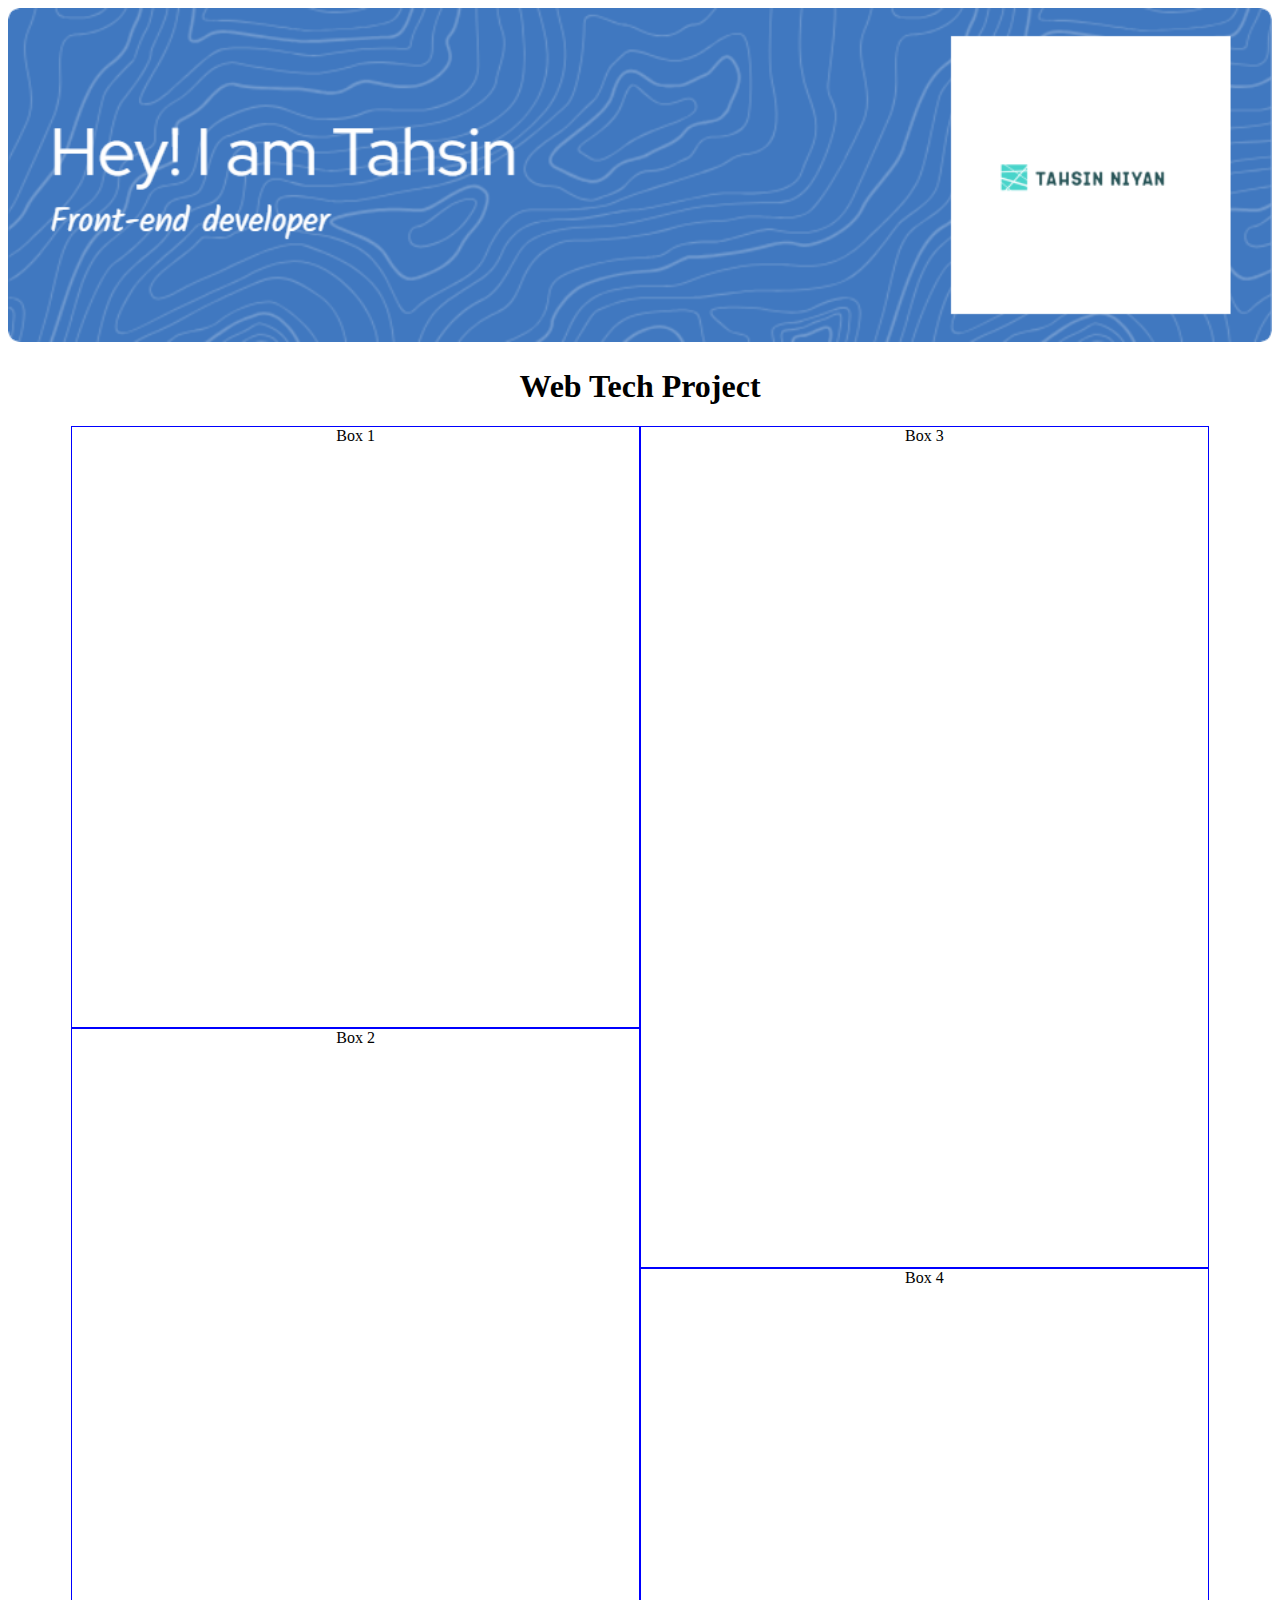
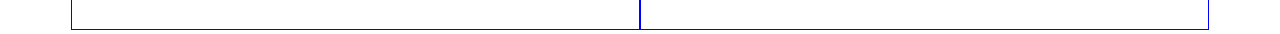
==== index.html @ 31b0875a "structure box created" ====
<!DOCTYPE html>
<html lang="en">
<head>
    <meta charset="UTF-8">
    <meta name="viewport" content="width=device-width, initial-scale=1.0">
    <title>Document</title>
    <link href="./output.css" rel="stylesheet">
    <link rel="stylesheet" href="style.css">
    
</head>
<body>
    <header>
        <img style=" width: 100%;" src="./images/headerimg.png" alt="Header image">
        <h1>Web Tech Project</h1>
    </header>
    <main>
        <div class="maindiv">
            <div class="leftdiv">
                <div class="box">Box 1</div>
                <div class="box">Box 2</div>
            </div>
            
            <div class="rightdiv">
                <div class="box box3">Box 3</div>
                <div class="box box4">Box 4</div>
            </div>
        </div>
    </main>
</body>
</html>
---- style.css ----
header{
    text-align: center;
}
.maindiv{
    display: flex;
    text-align: center;
    margin-left: 5%;
    margin-right: 5%;
    height: 1200px;
}
.leftdiv{
    width: 50%;
}

.rightdiv{
    width: 50%;
}
.box{
    border: 1px solid blue;
    height: 50%;
}
.box3{
    height: 70%;
}
.box4{
    height: 30%;
}
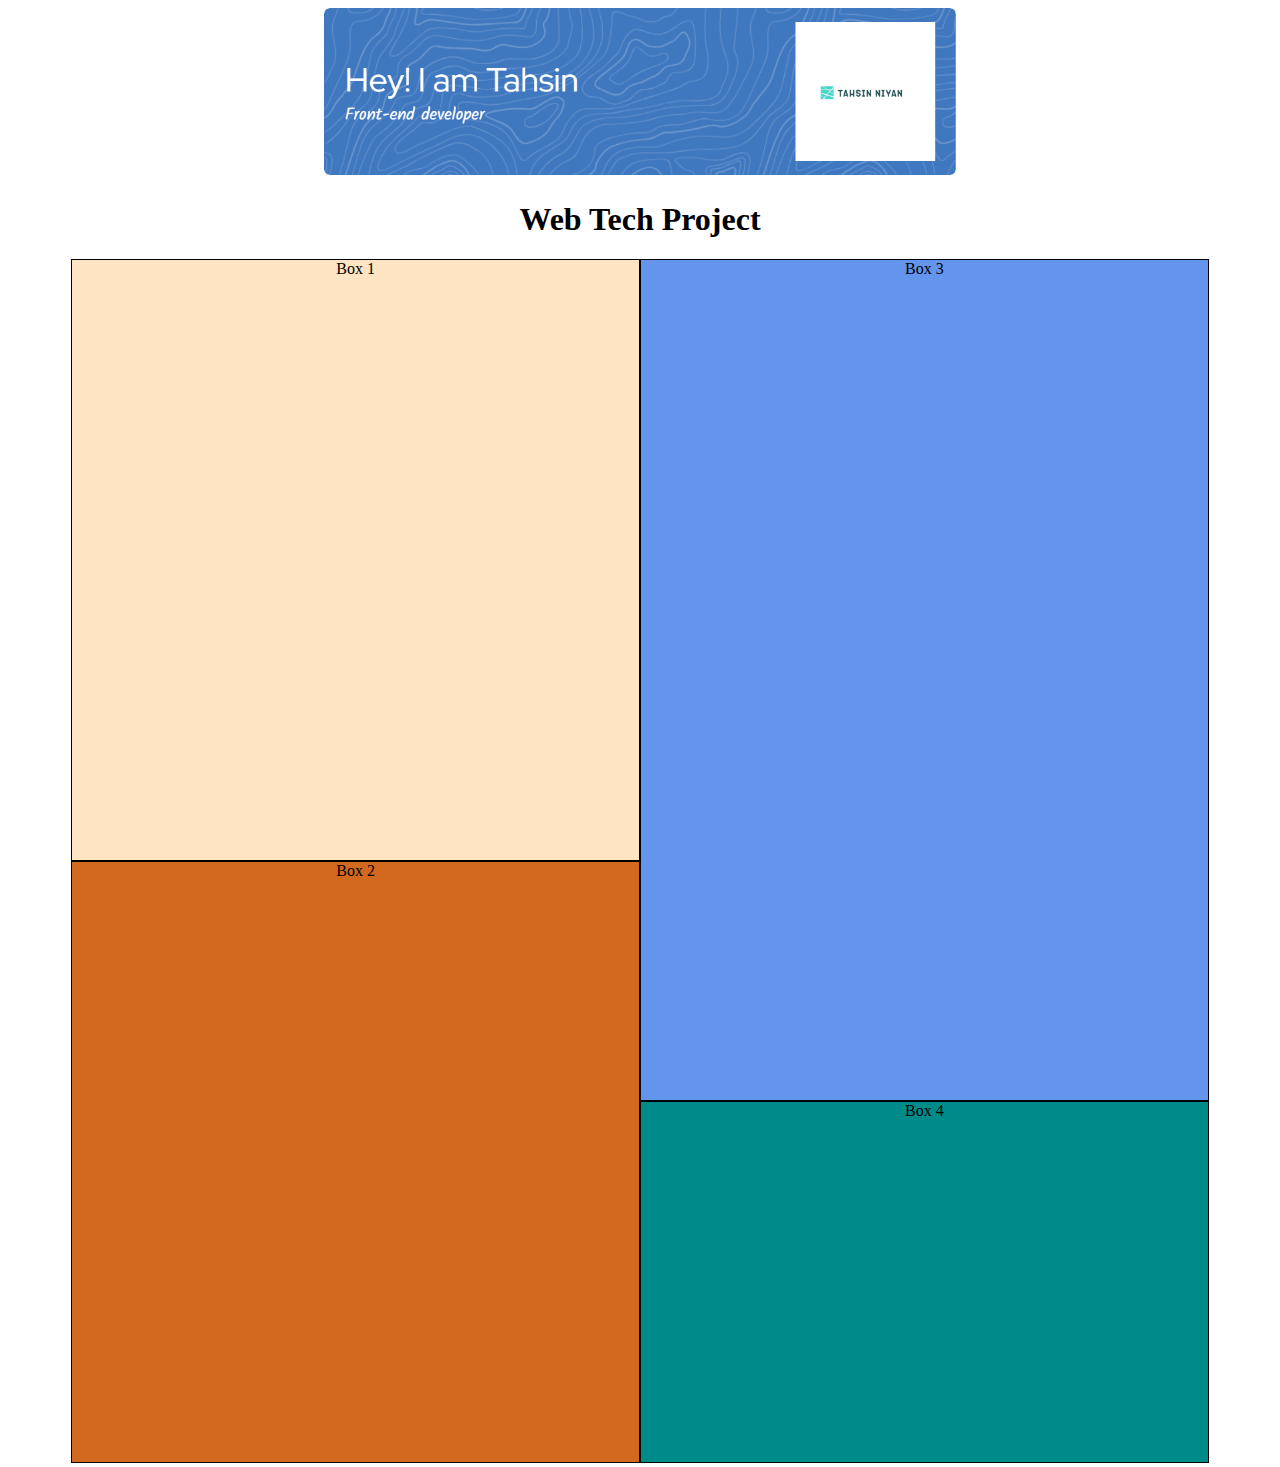
==== commit dea43b96: "box background added" ====
--- a/index.html
+++ b/index.html
@@ -10,19 +10,19 @@
 </head>
 <body>
     <header>
-        <img style=" width: 100%;" src="./images/headerimg.png" alt="Header image">
+        <img style=" width: 50%;" src="./images/headerimg.png" alt="Header image">
         <h1>Web Tech Project</h1>
     </header>
     <main>
         <div class="maindiv">
             <div class="leftdiv">
-                <div class="box">Box 1</div>
-                <div class="box">Box 2</div>
+                <div class="box1">Box 1</div>
+                <div class="box2">Box 2</div>
             </div>
             
             <div class="rightdiv">
-                <div class="box box3">Box 3</div>
-                <div class="box box4">Box 4</div>
+                <div class="box3">Box 3</div>
+                <div class="box4">Box 4</div>
             </div>
         </div>
     </main>
--- a/style.css
+++ b/style.css
@@ -15,13 +15,23 @@
 .rightdiv{
     width: 50%;
 }
-.box{
-    border: 1px solid blue;
+.box1{
+    border: 1px solid black;
+    background-color: bisque;
+    height: 50%;
+}
+.box2{
+    border: 1px solid black;
+    background-color: chocolate;
     height: 50%;
 }
 .box3{
+    border: 1px solid black;
+    background-color: cornflowerblue;
     height: 70%;
 }
 .box4{
+    border: 1px solid black;
+    background-color: darkcyan;
     height: 30%;
 }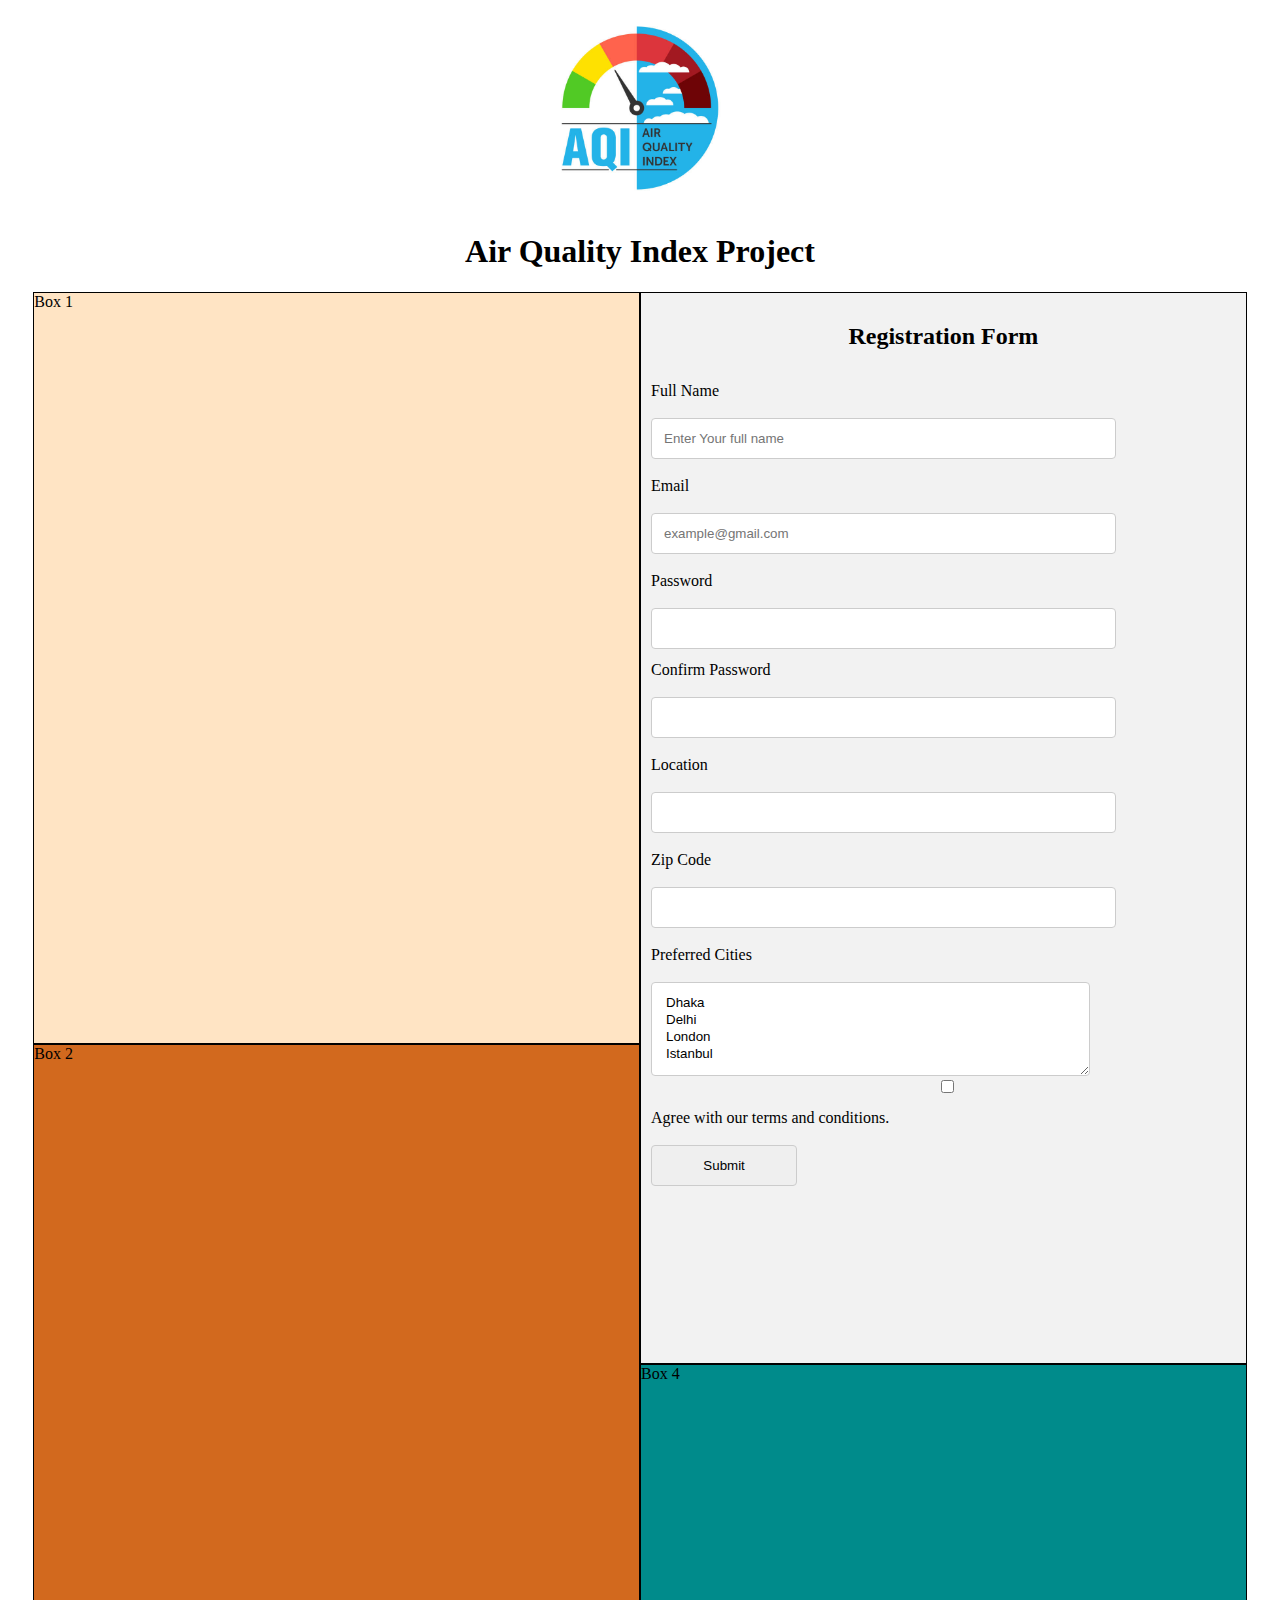
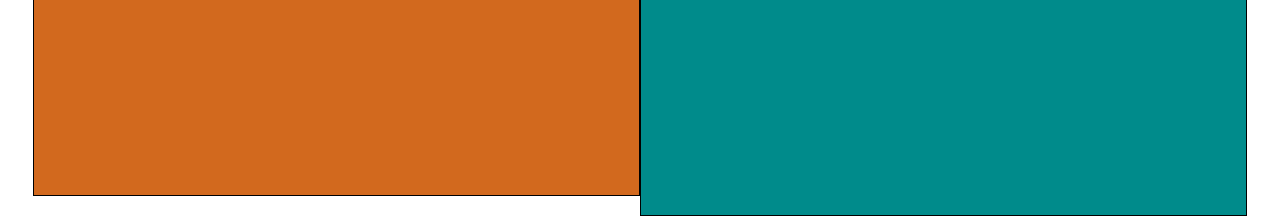
==== commit cc270603: "registration form created" ====
--- a/index.html
+++ b/index.html
@@ -10,18 +10,106 @@
 </head>
 <body>
     <header>
-        <img style=" width: 50%;" src="./images/headerimg.png" alt="Header image">
-        <h1>Web Tech Project</h1>
+        <img style="width: 200px;;" src="./images/logo_AQI.jpg" alt="Header image">
+        <h1>Air Quality Index Project</h1>
     </header>
     <main>
         <div class="maindiv">
             <div class="leftdiv">
-                <div class="box1">Box 1</div>
+                <div class="box1">Box 1
+                </div>
                 <div class="box2">Box 2</div>
             </div>
             
             <div class="rightdiv">
-                <div class="box3">Box 3</div>
+                <div class="box3">
+                    <h2 style=" text-align: center;">Registration Form</h2>
+                    <div>
+                        <form action="">
+                            <div class="row">
+                                <div class="col25">
+                                    <label for="fname">Full Name</label>
+                                </div>
+                                <div class="col-75">
+                                    <input type="text" name="fname" id="fname" placeholder="Enter Your full name">
+                                </div>
+                            </div>
+                            <div class="row">
+                                <div class="col-25">
+                                    <label for="email">Email</label>
+                                </div>
+                                <div class="col-75">
+                                    <input type="email" name="email" id="email" placeholder="example@gmail.com">
+                                </div>
+                            </div>
+                            <div class="row">
+                                <div class="col-25">
+
+                                    <label for="password">Password</label>
+                                </div>
+                                <div class="col-75">
+
+                                    <input type="password" name="password" id="password">
+                                </div>
+                            </div>
+                            <div>
+                                <div class="col25">
+
+                                    <label for="cpassword">Confirm Password</label>
+                                </div>
+                                <div class="col-75">
+
+                                    <input type="cpassword" name="cpassword" id="cpassword">
+                                </div>
+                            </div>
+                            <div>
+                                <div class="col-25">
+
+                                    <label for="location">Location</label>
+                                </div>
+                                <div class="col-75">
+
+                                    <input type="text" name="location" id="location">
+                                </div>
+                            </div>
+                            <div>
+                                <div class="col-25">
+
+                                    <label for="zip">Zip Code</label>
+                                </div>
+                                <div class="col-75">
+
+                                    <input type="number" name="zip" id="zip">
+                                </div>
+                            </div>
+                            <div>
+                                <div class="col-25">
+
+                                    <label for="cities">Preferred Cities</label>
+                                </div>
+                                <div class="col-75">
+                                    <select name="pcities" id="pcities" multiple size="">
+                                        <option value="Dhaka">Dhaka</option>
+                                        <option value="Delhi">Delhi</option>
+                                        <option value="London">London</option>
+                                        <option value="Istanbul">Istanbul</option>
+                                    </select>
+                                </div>
+                            </div>
+                            <div>
+                                <div>
+                                    <input type="checkbox" id="vehicle1" name="vehicle1" value="Bike">
+                                    <label for="vehicle1"> Agree with our terms and conditions.</label>
+
+                                </div>
+                            </div>
+                            <div class="col-25">
+                                <input type="submit" value="Submit">
+                            </div>
+                        </form>
+                    </div>
+                    
+                </div>
                 <div class="box4">Box 4</div>
             </div>
         </div>
--- a/style.css
+++ b/style.css
@@ -3,10 +3,9 @@
 }
 .maindiv{
     display: flex;
-    text-align: center;
-    margin-left: 5%;
-    margin-right: 5%;
-    height: 1200px;
+    margin-left: 2%;
+    margin-right: 2%;
+    height: 1500px;
 }
 .leftdiv{
     width: 50%;
@@ -27,11 +26,38 @@
 }
 .box3{
     border: 1px solid black;
-    background-color: cornflowerblue;
+    background-color: #f2f2f2;
     height: 70%;
+    padding: 10px;
+    margin: auto;
 }
 .box4{
     border: 1px solid black;
     background-color: darkcyan;
     height: 30%;
-}+}
+.col-25 {
+    
+    width: 25%;
+    margin-top: 6px;
+  }
+  
+.col-75 {
+    
+    width: 75%;
+    margin-top: 6px;
+  }
+
+
+input, select, textarea {
+    width: 100%;
+    padding: 12px;
+    border: 1px solid #ccc;
+    border-radius: 4px;
+    resize: vertical;
+  }
+  
+  label {
+    padding: 12px 12px 12px 0;
+    display: inline-block;
+  }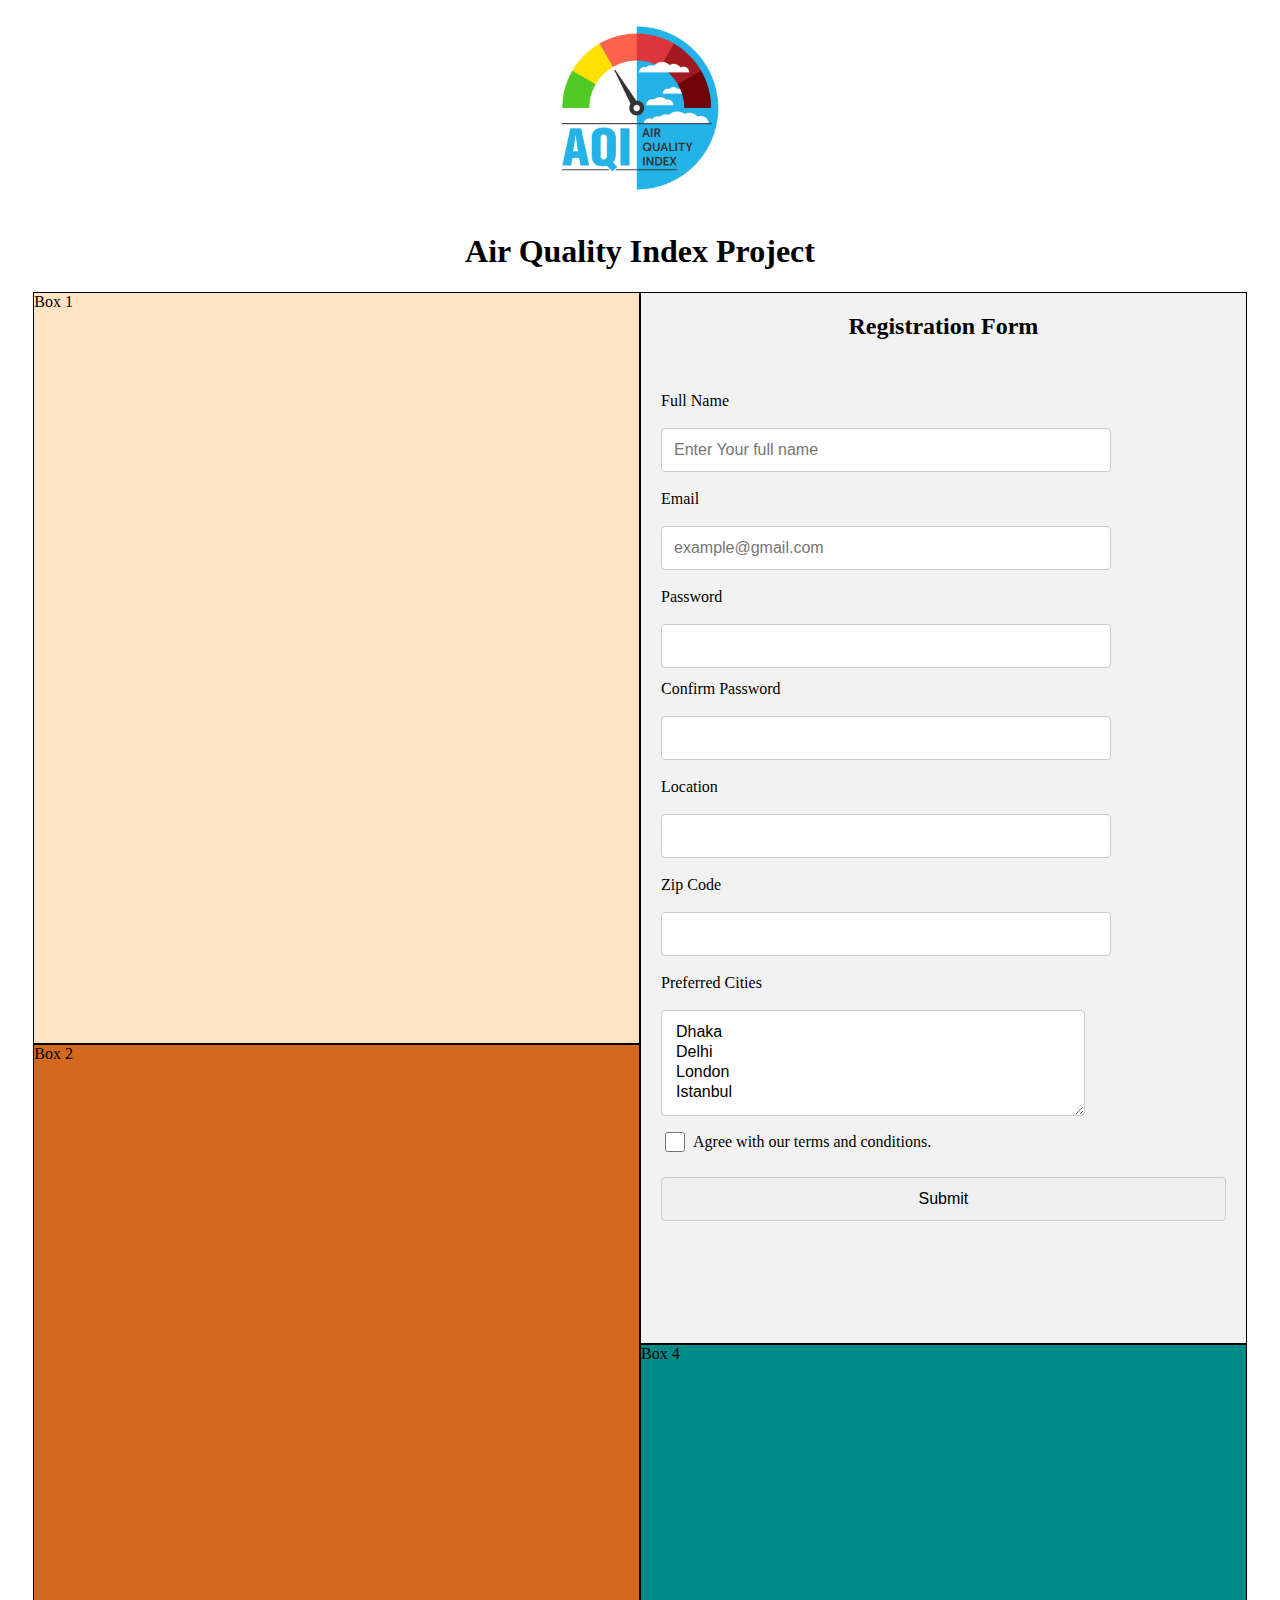
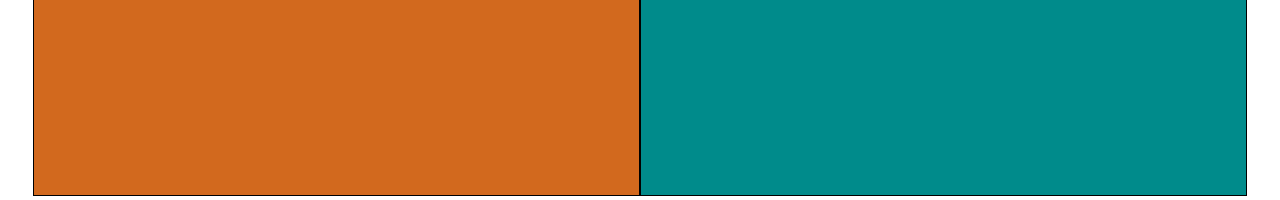
==== commit 9bd8775e: "registration form user, email, password validation" ====
--- a/index.html
+++ b/index.html
@@ -24,8 +24,8 @@
             <div class="rightdiv">
                 <div class="box3">
                     <h2 style=" text-align: center;">Registration Form</h2>
-                    <div>
-                        <form action="">
+                    <div class="formdiv">
+                        <form action="" id="registrationForm">
                             <div class="row">
                                 <div class="col25">
                                     <label for="fname">Full Name</label>
@@ -59,7 +59,7 @@
                                 </div>
                                 <div class="col-75">
 
-                                    <input type="cpassword" name="cpassword" id="cpassword">
+                                    <input type="password" name="cpassword" id="cpassword">
                                 </div>
                             </div>
                             <div>
@@ -96,15 +96,15 @@
                                     </select>
                                 </div>
                             </div>
-                            <div>
-                                <div>
-                                    <input type="checkbox" id="vehicle1" name="vehicle1" value="Bike">
-                                    <label for="vehicle1"> Agree with our terms and conditions.</label>
+                           
+                                <div class="chkbx">
+                                    <input class="chk" type="checkbox" id="vehicle1" name="vehicle1" value="Bike">
+                                    <p> Agree with our terms and conditions.</p>
 
                                 </div>
-                            </div>
-                            <div class="col-25">
-                                <input type="submit" value="Submit">
+                                <div id="errorMessages" style="color: red; margin-bottom: 10px;"></div>
+                            <div class="btn">
+                                <input type="submit" value="Submit" onclick="isValidate()">
                             </div>
                         </form>
                     </div>
@@ -114,5 +114,6 @@
             </div>
         </div>
     </main>
+    <script src="./form.js"></script>
 </body>
 </html>--- a/style.css
+++ b/style.css
@@ -28,7 +28,7 @@
     border: 1px solid black;
     background-color: #f2f2f2;
     height: 70%;
-    padding: 10px;
+
     margin: auto;
 }
 .box4{
@@ -55,9 +55,27 @@
     border: 1px solid #ccc;
     border-radius: 4px;
     resize: vertical;
+    font-size: medium;
   }
   
   label {
     padding: 12px 12px 12px 0;
     display: inline-block;
+  }
+  .formdiv{
+    padding: 20px;
+    margin: auto;
+    align-items: center;
+  }
+  .chkbx{
+    display: flex;
+    gap: 5px;
+
+  }
+  .chk{
+    width: 20px;
+    vertical-align: middle;
+  }
+  .btn{
+    
   }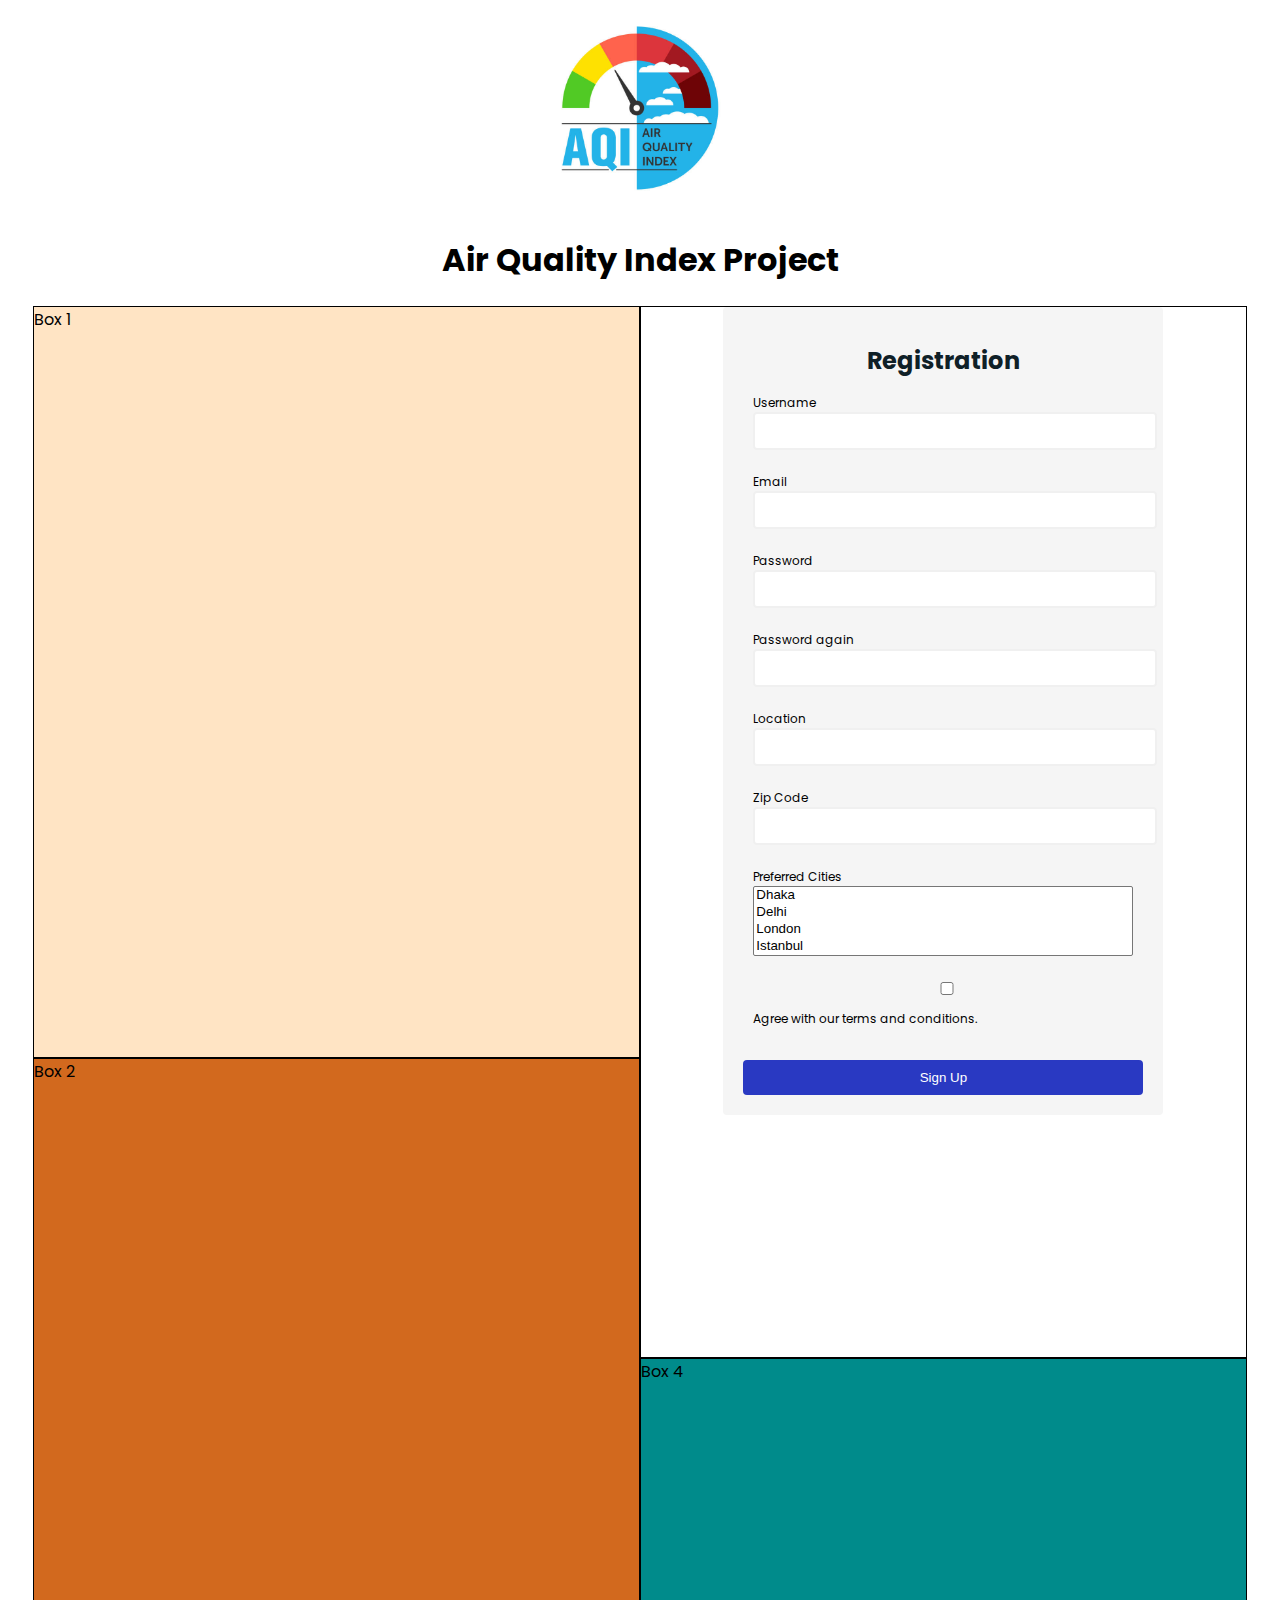
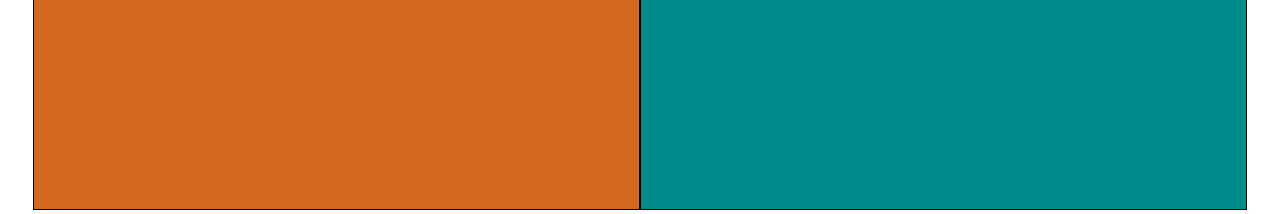
==== commit d633d3a7: "form validation" ====
--- a/index.html
+++ b/index.html
@@ -3,7 +3,10 @@
 <head>
     <meta charset="UTF-8">
     <meta name="viewport" content="width=device-width, initial-scale=1.0">
-    <title>Document</title>
+    <title>Air Quality Index</title>
+    <link rel="preconnect" href="https://fonts.googleapis.com">
+    <link rel="preconnect" href="https://fonts.gstatic.com" crossorigin>
+    <link href="https://fonts.googleapis.com/css2?family=Poppins:wght@400;700&display=swap" rel="stylesheet">
     <link href="./output.css" rel="stylesheet">
     <link rel="stylesheet" href="style.css">
     
@@ -23,89 +26,54 @@
             
             <div class="rightdiv">
                 <div class="box3">
-                    <h2 style=" text-align: center;">Registration Form</h2>
-                    <div class="formdiv">
-                        <form action="" id="registrationForm">
-                            <div class="row">
-                                <div class="col25">
-                                    <label for="fname">Full Name</label>
-                                </div>
-                                <div class="col-75">
-                                    <input type="text" name="fname" id="fname" placeholder="Enter Your full name">
-                                </div>
+                    <div class="container">
+                        <form id="form" action="/">
+                            <h1>Registration</h1>
+                            <div class="input-control">
+                                <label for="username">Username</label>
+                                <input id="username" name="username" type="text">
+                                <div class="error"></div>
                             </div>
-                            <div class="row">
-                                <div class="col-25">
-                                    <label for="email">Email</label>
-                                </div>
-                                <div class="col-75">
-                                    <input type="email" name="email" id="email" placeholder="example@gmail.com">
-                                </div>
+                            <div class="input-control">
+                                <label for="email">Email</label>
+                                <input id="email" name="email" type="text">
+                                <div class="error"></div>
                             </div>
-                            <div class="row">
-                                <div class="col-25">
-
-                                    <label for="password">Password</label>
-                                </div>
-                                <div class="col-75">
-
-                                    <input type="password" name="password" id="password">
-                                </div>
+                            <div class="input-control">
+                                <label for="password">Password</label>
+                                <input id="password"name="password" type="password">
+                                <div class="error"></div>
                             </div>
-                            <div>
-                                <div class="col25">
-
-                                    <label for="cpassword">Confirm Password</label>
-                                </div>
-                                <div class="col-75">
-
-                                    <input type="password" name="cpassword" id="cpassword">
-                                </div>
+                            <div class="input-control">
+                                <label for="password2">Password again</label>
+                                <input id="password2"name="password2" type="password">
+                                <div class="error"></div>
                             </div>
-                            <div>
-                                <div class="col-25">
-
-                                    <label for="location">Location</label>
-                                </div>
-                                <div class="col-75">
-
-                                    <input type="text" name="location" id="location">
-                                </div>
+                            <div class="input-control">
+                                <label for="location">Location</label>
+                                <input id="location"name="location" type="text">
+                                <div class="error"></div>
                             </div>
-                            <div>
-                                <div class="col-25">
-
-                                    <label for="zip">Zip Code</label>
-                                </div>
-                                <div class="col-75">
-
-                                    <input type="number" name="zip" id="zip">
-                                </div>
+                            <div class="input-control">
+                                <label for="zip">Zip Code</label>
+                                <input type="number" name="zip" id="zip">
+                                <div class="error"></div>
                             </div>
-                            <div>
-                                <div class="col-25">
-
-                                    <label for="cities">Preferred Cities</label>
-                                </div>
-                                <div class="col-75">
-                                    <select name="pcities" id="pcities" multiple size="">
-                                        <option value="Dhaka">Dhaka</option>
-                                        <option value="Delhi">Delhi</option>
-                                        <option value="London">London</option>
-                                        <option value="Istanbul">Istanbul</option>
-                                    </select>
-                                </div>
+                            <div class="input-control">
+                                <label for="cities">Preferred Cities</label>
+                                <select name="pcities" id="pcities" multiple size="">
+                                    <option value="Dhaka">Dhaka</option>
+                                    <option value="Delhi">Delhi</option>
+                                    <option value="London">London</option>
+                                    <option value="Istanbul">Istanbul</option>
+                                </select>
+                                <div class="error"></div>
                             </div>
-                           
-                                <div class="chkbx">
-                                    <input class="chk" type="checkbox" id="vehicle1" name="vehicle1" value="Bike">
-                                    <p> Agree with our terms and conditions.</p>
-
-                                </div>
-                                <div id="errorMessages" style="color: red; margin-bottom: 10px;"></div>
-                            <div class="btn">
-                                <input type="submit" value="Submit" onclick="isValidate()">
+                            <div class="input-control">
+                                <input class="chk" type="checkbox" id="vehicle1" name="vehicle1" value="Bike">
+                                <p> Agree with our terms and conditions.</p>
                             </div>
+                            <button type="submit">Sign Up</button>
                         </form>
                     </div>
                     
--- a/style.css
+++ b/style.css
@@ -1,3 +1,7 @@
+body{
+    /* background: linear-gradient(to right, #0f2027, #203a43, #2c5364); */
+    font-family: 'Poppins', sans-serif;
+}
 header{
     text-align: center;
 }
@@ -26,9 +30,8 @@
 }
 .box3{
     border: 1px solid black;
-    background-color: #f2f2f2;
+    background-color: white;
     height: 70%;
-
     margin: auto;
 }
 .box4{
@@ -36,46 +39,65 @@
     background-color: darkcyan;
     height: 30%;
 }
-.col-25 {
-    
-    width: 25%;
-    margin-top: 6px;
-  }
-  
-.col-75 {
-    
-    width: 75%;
-    margin-top: 6px;
-  }
+.container{
+  /* background: linear-gradient(to right, #0f2027, #203a43, #2c5364); */
+  margin: auto 0 auto;
+  display: flex;
+  justify-content: center;
+}
+#form {
+  width: 400px;
+  /*  */
+  padding: 20px;
+  background-color: whitesmoke;
+  border-radius: 4px;
+  font-size: 12px;
+}
 
+#form h1 {
+  color: #0f2027;
+  text-align: center;
+}
 
-input, select, textarea {
-    width: 100%;
-    padding: 12px;
-    border: 1px solid #ccc;
-    border-radius: 4px;
-    resize: vertical;
-    font-size: medium;
-  }
-  
-  label {
-    padding: 12px 12px 12px 0;
-    display: inline-block;
-  }
-  .formdiv{
-    padding: 20px;
-    margin: auto;
-    align-items: center;
-  }
-  .chkbx{
-    display: flex;
-    gap: 5px;
+#form button {
+  padding: 10px;
+  margin-top: 10px;
+  width: 100%;
+  color: white;
+  background-color: rgb(41, 57, 194);
+  border: none;
+  border-radius: 4px;
+}
 
-  }
-  .chk{
-    width: 20px;
-    vertical-align: middle;
-  }
-  .btn{
-    
-  }+.input-control {
+  display: flex;
+  flex-direction: column;
+  margin: 10px;
+}
+
+.input-control input {
+  border: 2px solid #f0f0f0;
+  border-radius: 4px;
+  display: block;
+  font-size: 12px;
+  padding: 10px;
+  width: 100%;
+}
+
+.input-control input:focus {
+  outline: 0;
+}
+
+.input-control.success input {
+  border-color: #09c372;
+}
+
+.input-control.error input {
+  border-color: #ff3860;
+}
+
+.input-control .error {
+  color: #ff3860;
+  font-size: 9px;
+  height: 13px;
+}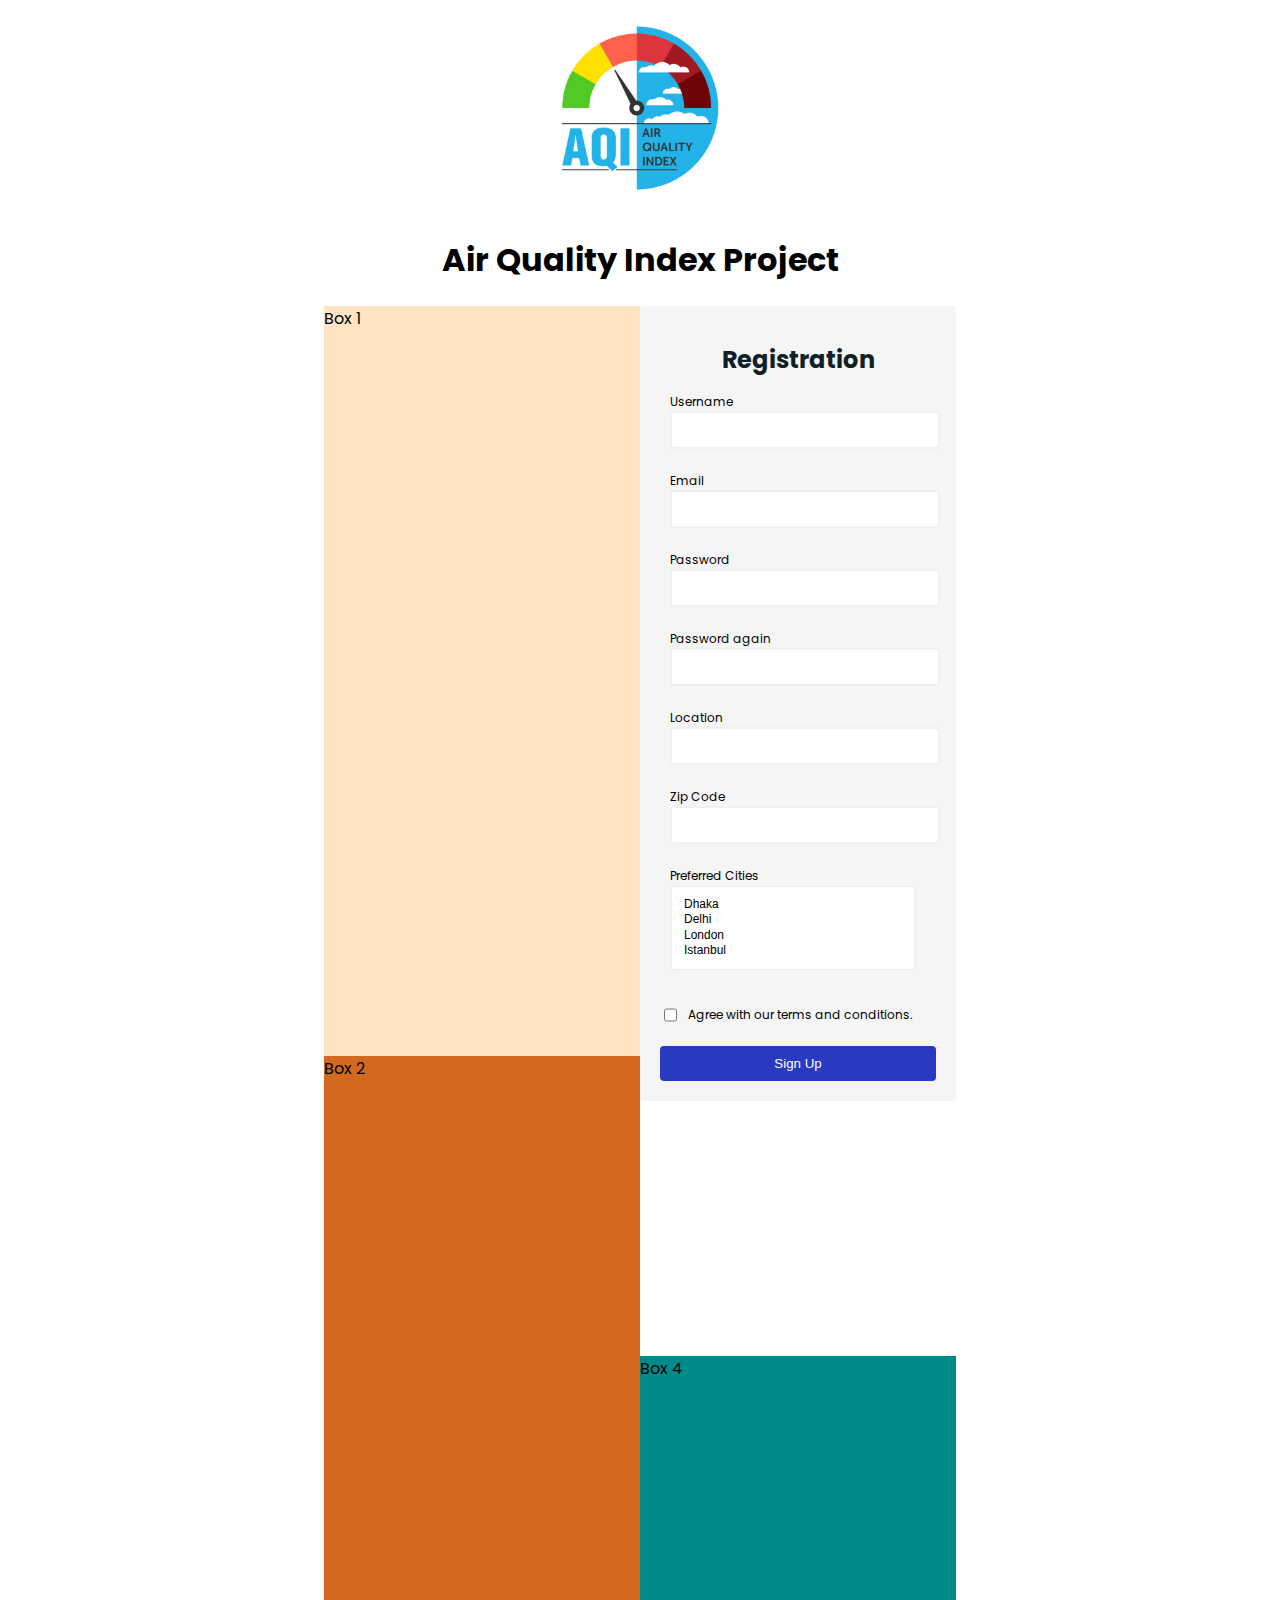
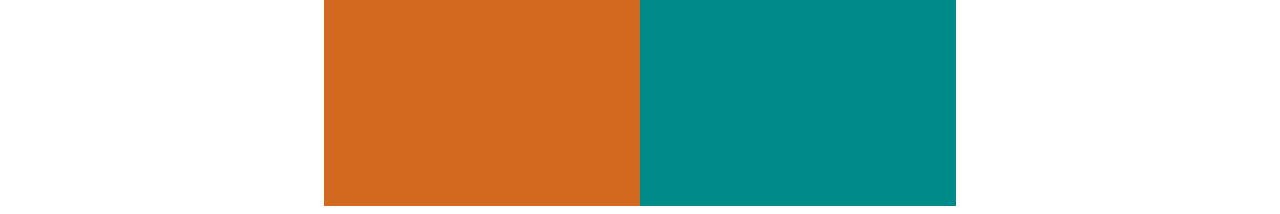
==== commit 2685b87e: "box sizing correction" ====
--- a/index.html
+++ b/index.html
@@ -69,7 +69,7 @@
                                 </select>
                                 <div class="error"></div>
                             </div>
-                            <div class="input-control">
+                            <div class="termsdiv">
                                 <input class="chk" type="checkbox" id="vehicle1" name="vehicle1" value="Bike">
                                 <p> Agree with our terms and conditions.</p>
                             </div>
--- a/style.css
+++ b/style.css
@@ -7,8 +7,8 @@
 }
 .maindiv{
     display: flex;
-    margin-left: 2%;
-    margin-right: 2%;
+    margin-left: 25%;
+    margin-right: 25%;
     height: 1500px;
 }
 .leftdiv{
@@ -19,23 +19,23 @@
     width: 50%;
 }
 .box1{
-    border: 1px solid black;
+    
     background-color: bisque;
     height: 50%;
 }
 .box2{
-    border: 1px solid black;
+    
     background-color: chocolate;
     height: 50%;
 }
 .box3{
-    border: 1px solid black;
+    
     background-color: white;
     height: 70%;
     margin: auto;
 }
 .box4{
-    border: 1px solid black;
+    
     background-color: darkcyan;
     height: 30%;
 }
@@ -46,7 +46,7 @@
   justify-content: center;
 }
 #form {
-  width: 400px;
+  width: 300px;
   /*  */
   padding: 20px;
   background-color: whitesmoke;
@@ -71,11 +71,13 @@
 
 .input-control {
   display: flex;
+  align-items:flex-start;
   flex-direction: column;
   margin: 10px;
+  padding-right: 10px;
 }
 
-.input-control input {
+.input-control input, select {
   border: 2px solid #f0f0f0;
   border-radius: 4px;
   display: block;
@@ -100,4 +102,8 @@
   color: #ff3860;
   font-size: 9px;
   height: 13px;
+}
+.termsdiv{
+  display: flex;
+  gap: 8px;
 }